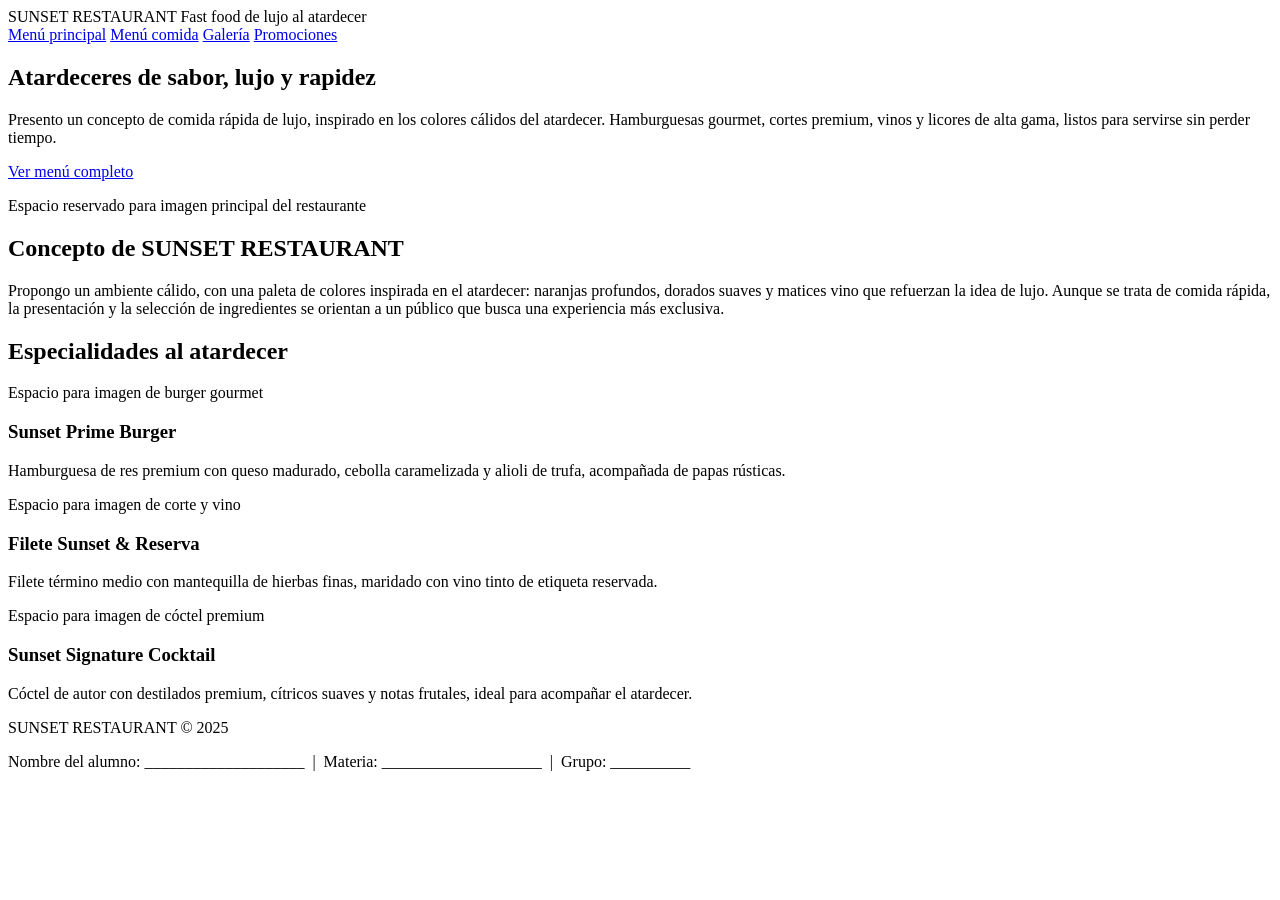
==== index.html @ 920dcea0 "Create index.html for SUNSET RESTAURANT homepage This HTML file defines the structure and content fo" ====
<!DOCTYPE html>
<html lang="es">
<head>
  <!-- En esta sección defino la configuración básica del documento -->
  <meta charset="UTF-8">
  <meta name="viewport" content="width=device-width, initial-scale=1.0">
  <title>SUNSET RESTAURANT - Menú principal</title>
  <link rel="stylesheet" href="css/styles.css">
</head>
<body>
  <!-- En esta sección defino el encabezado principal con el logotipo y la navegación -->
  <header class="encabezado">
    <div class="contenedor encabezado__contenido">
      <div class="logo">
        <span class="logo__titulo">SUNSET RESTAURANT</span>
        <span class="logo__subtitulo">Fast food de lujo al atardecer</span>
      </div>

      <nav class="navegacion">
        <a href="index.html" class="navegacion__link navegacion__link--activo">Menú principal</a>
        <a href="menu.html" class="navegacion__link">Menú comida</a>
        <a href="galeria.html" class="navegacion__link">Galería</a>
        <a href="promociones.html" class="navegacion__link">Promociones</a>
      </nav>
    </div>
  </header>

  <!-- En esta sección organizo el contenido principal de la página de inicio -->
  <main>
    <!-- En esta sección presento el bloque héroe de bienvenida -->
    <section class="hero">
      <div class="contenedor hero__contenido">
        <div class="hero__texto">
          <h1 class="hero__titulo">Atardeceres de sabor, lujo y rapidez</h1>
          <p class="hero__descripcion">
            Presento un concepto de comida rápida de lujo, inspirado en los colores cálidos del
            atardecer. Hamburguesas gourmet, cortes premium, vinos y licores de alta gama,
            listos para servirse sin perder tiempo.
          </p>
          <a href="menu.html" class="boton boton--primario">Ver menú completo</a>
        </div>

        <!-- En esta sección reservo un espacio visual para una imagen principal futura -->
        <div class="hero__imagen-placeholder">
          <p class="hero__imagen-texto">
            Espacio reservado para imagen principal del restaurante
          </p>
        </div>
      </div>
    </section>

    <!-- En esta sección defino la información básica del restaurante -->
    <section class="bloque fondo-oscuro">
      <div class="contenedor bloque__contenido">
        <h2 class="bloque__titulo">Concepto de SUNSET RESTAURANT</h2>
        <p class="bloque__texto">
          Propongo un ambiente cálido, con una paleta de colores inspirada en el atardecer:
          naranjas profundos, dorados suaves y matices vino que refuerzan la idea de lujo.
          Aunque se trata de comida rápida, la presentación y la selección de ingredientes
          se orientan a un público que busca una experiencia más exclusiva.
        </p>
      </div>
    </section>

    <!-- En esta sección presento algunos platillos destacados de manera resumida -->
    <section class="bloque">
      <div class="contenedor">
        <h2 class="bloque__titulo">Especialidades al atardecer</h2>
        <div class="grid-tarjetas">
          <article class="tarjeta">
            <!-- En esta sección reservo el espacio para la imagen del platillo -->
            <div class="tarjeta__imagen-placeholder">
              Espacio para imagen de burger gourmet
            </div>
            <h3 class="tarjeta__titulo">Sunset Prime Burger</h3>
            <p class="tarjeta__texto">
              Hamburguesa de res premium con queso madurado, cebolla caramelizada
              y alioli de trufa, acompañada de papas rústicas.
            </p>
          </article>

          <article class="tarjeta">
            <div class="tarjeta__imagen-placeholder">
              Espacio para imagen de corte y vino
            </div>
            <h3 class="tarjeta__titulo">Filete Sunset &amp; Reserva</h3>
            <p class="tarjeta__texto">
              Filete término medio con mantequilla de hierbas finas, maridado con
              vino tinto de etiqueta reservada.
            </p>
          </article>

          <article class="tarjeta">
            <div class="tarjeta__imagen-placeholder">
              Espacio para imagen de cóctel premium
            </div>
            <h3 class="tarjeta__titulo">Sunset Signature Cocktail</h3>
            <p class="tarjeta__texto">
              Cóctel de autor con destilados premium, cítricos suaves y notas frutales,
              ideal para acompañar el atardecer.
            </p>
          </article>
        </div>
      </div>
    </section>
  </main>

  <!-- En esta sección defino el pie de página con datos de contacto académicos -->
  <footer class="pie">
    <div class="contenedor pie__contenido">
      <p class="pie__texto">SUNSET RESTAURANT &copy; 2025</p>
      <p class="pie__texto">
        Nombre del alumno: ____________________ &nbsp;|&nbsp;
        Materia: ____________________ &nbsp;|&nbsp;
        Grupo: __________
      </p>
    </div>
  </footer>
</body>
</html>
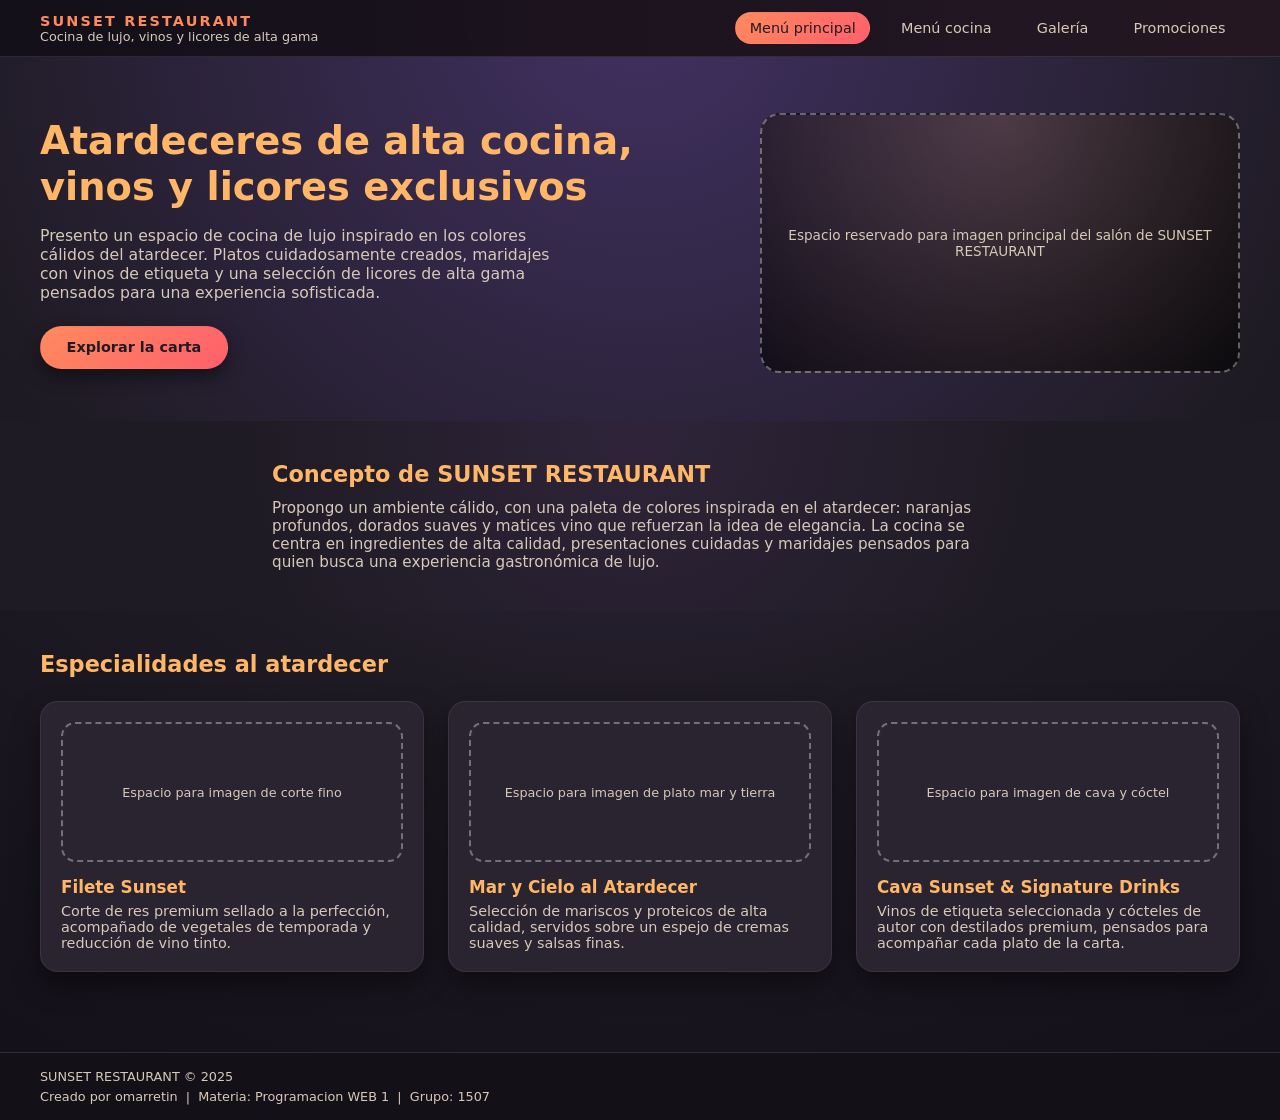
==== commit ee8bf8b6: "2 Updated the content and structure of the index.html file to enhance the restaurant's presentation " ====
--- a/index.html
+++ b/index.html
@@ -5,7 +5,7 @@
   <meta charset="UTF-8">
   <meta name="viewport" content="width=device-width, initial-scale=1.0">
   <title>SUNSET RESTAURANT - Menú principal</title>
-  <link rel="stylesheet" href="css/styles.css">
+  <link rel="stylesheet" href="styles.css">
 </head>
 <body>
   <!-- En esta sección defino el encabezado principal con el logotipo y la navegación -->
@@ -13,12 +13,12 @@
     <div class="contenedor encabezado__contenido">
       <div class="logo">
         <span class="logo__titulo">SUNSET RESTAURANT</span>
-        <span class="logo__subtitulo">Fast food de lujo al atardecer</span>
+        <span class="logo__subtitulo">Cocina de lujo, vinos y licores de alta gama</span>
       </div>
 
       <nav class="navegacion">
         <a href="index.html" class="navegacion__link navegacion__link--activo">Menú principal</a>
-        <a href="menu.html" class="navegacion__link">Menú comida</a>
+        <a href="menu.html" class="navegacion__link">Menú cocina</a>
         <a href="galeria.html" class="navegacion__link">Galería</a>
         <a href="promociones.html" class="navegacion__link">Promociones</a>
       </nav>
@@ -31,38 +31,39 @@
     <section class="hero">
       <div class="contenedor hero__contenido">
         <div class="hero__texto">
-          <h1 class="hero__titulo">Atardeceres de sabor, lujo y rapidez</h1>
+          <h1 class="hero__titulo">Atardeceres de alta cocina, vinos y licores exclusivos</h1>
           <p class="hero__descripcion">
-            Presento un concepto de comida rápida de lujo, inspirado en los colores cálidos del
-            atardecer. Hamburguesas gourmet, cortes premium, vinos y licores de alta gama,
-            listos para servirse sin perder tiempo.
+            Presento un espacio de cocina de lujo inspirado en los colores cálidos del
+            atardecer. Platos cuidadosamente creados, maridajes con vinos de etiqueta
+            y una selección de licores de alta gama pensados para una experiencia
+            sofisticada.
           </p>
-          <a href="menu.html" class="boton boton--primario">Ver menú completo</a>
+          <a href="menu.html" class="boton boton--primario">Explorar la carta</a>
         </div>
 
         <!-- En esta sección reservo un espacio visual para una imagen principal futura -->
         <div class="hero__imagen-placeholder">
           <p class="hero__imagen-texto">
-            Espacio reservado para imagen principal del restaurante
+            Espacio reservado para imagen principal del salón de SUNSET RESTAURANT
           </p>
         </div>
       </div>
     </section>
 
-    <!-- En esta sección defino la información básica del restaurante -->
+    <!-- En esta sección defino la información general del concepto del restaurante -->
     <section class="bloque fondo-oscuro">
       <div class="contenedor bloque__contenido">
         <h2 class="bloque__titulo">Concepto de SUNSET RESTAURANT</h2>
         <p class="bloque__texto">
           Propongo un ambiente cálido, con una paleta de colores inspirada en el atardecer:
-          naranjas profundos, dorados suaves y matices vino que refuerzan la idea de lujo.
-          Aunque se trata de comida rápida, la presentación y la selección de ingredientes
-          se orientan a un público que busca una experiencia más exclusiva.
+          naranjas profundos, dorados suaves y matices vino que refuerzan la idea de elegancia.
+          La cocina se centra en ingredientes de alta calidad, presentaciones cuidadas y
+          maridajes pensados para quien busca una experiencia gastronómica de lujo.
         </p>
       </div>
     </section>
 
-    <!-- En esta sección presento algunos platillos destacados de manera resumida -->
+    <!-- En esta sección presento algunas especialidades de manera resumida -->
     <section class="bloque">
       <div class="contenedor">
         <h2 class="bloque__titulo">Especialidades al atardecer</h2>
@@ -70,34 +71,34 @@
           <article class="tarjeta">
             <!-- En esta sección reservo el espacio para la imagen del platillo -->
             <div class="tarjeta__imagen-placeholder">
-              Espacio para imagen de burger gourmet
+              Espacio para imagen de corte fino
             </div>
-            <h3 class="tarjeta__titulo">Sunset Prime Burger</h3>
+            <h3 class="tarjeta__titulo">Filete Sunset</h3>
             <p class="tarjeta__texto">
-              Hamburguesa de res premium con queso madurado, cebolla caramelizada
-              y alioli de trufa, acompañada de papas rústicas.
+              Corte de res premium sellado a la perfección, acompañado de vegetales de temporada
+              y reducción de vino tinto.
             </p>
           </article>
 
           <article class="tarjeta">
             <div class="tarjeta__imagen-placeholder">
-              Espacio para imagen de corte y vino
+              Espacio para imagen de plato mar y tierra
             </div>
-            <h3 class="tarjeta__titulo">Filete Sunset &amp; Reserva</h3>
+            <h3 class="tarjeta__titulo">Mar y Cielo al Atardecer</h3>
             <p class="tarjeta__texto">
-              Filete término medio con mantequilla de hierbas finas, maridado con
-              vino tinto de etiqueta reservada.
+              Selección de mariscos y proteicos de alta calidad, servidos sobre un espejo de
+              cremas suaves y salsas finas.
             </p>
           </article>
 
           <article class="tarjeta">
             <div class="tarjeta__imagen-placeholder">
-              Espacio para imagen de cóctel premium
+              Espacio para imagen de cava y cóctel
             </div>
-            <h3 class="tarjeta__titulo">Sunset Signature Cocktail</h3>
+            <h3 class="tarjeta__titulo">Cava Sunset &amp; Signature Drinks</h3>
             <p class="tarjeta__texto">
-              Cóctel de autor con destilados premium, cítricos suaves y notas frutales,
-              ideal para acompañar el atardecer.
+              Vinos de etiqueta seleccionada y cócteles de autor con destilados premium,
+              pensados para acompañar cada plato de la carta.
             </p>
           </article>
         </div>
@@ -110,9 +111,9 @@
     <div class="contenedor pie__contenido">
       <p class="pie__texto">SUNSET RESTAURANT &copy; 2025</p>
       <p class="pie__texto">
-        Nombre del alumno: ____________________ &nbsp;|&nbsp;
-        Materia: ____________________ &nbsp;|&nbsp;
-        Grupo: __________
+        Creado por omarretin &nbsp;|&nbsp;
+        Materia: Programacion WEB 1 &nbsp;|&nbsp;
+        Grupo: 1507
       </p>
     </div>
   </footer>
--- a/styles.css
+++ b/styles.css
@@ -0,0 +1,345 @@
+/* En esta sección defino la configuración global de la página */
+* {
+  margin: 0;
+  padding: 0;
+  box-sizing: border-box;
+}
+
+/* En esta sección establezco la paleta de colores inspirada en el atardecer */
+:root {
+  --color-fondo-principal: #1f1b24;
+  --color-fondo-seccion: #2a2330;
+  --color-fondo-claro: #31263e;
+  --color-primario: #ff8a5c;       /* naranja atardecer */
+  --color-secundario: #ffb767;     /* dorado suave */
+  --color-acento: #ff5f6d;         /* rojo cálido */
+  --color-texto: #fdf5e6;          /* marfil claro */
+  --color-texto-secundario: #d7c9b8;
+  --color-borde-placeholder: rgba(255, 255, 255, 0.35);
+}
+
+/* En esta sección defino la tipografía y el fondo general */
+body {
+  font-family: system-ui, -apple-system, BlinkMacSystemFont, "Segoe UI", sans-serif;
+  background: radial-gradient(circle at top, #413162 0, #1f1b24 55%, #120f18 100%);
+  color: var(--color-texto);
+}
+
+/* En esta sección defino el contenedor principal de ancho limitado */
+.contenedor {
+  width: min(1200px, 100% - 3rem);
+  margin: 0 auto;
+}
+
+/* En esta sección defino el encabezado y la barra de navegación */
+.encabezado {
+  position: sticky;
+  top: 0;
+  z-index: 50;
+  background: linear-gradient(
+    to right,
+    rgba(18, 15, 24, 0.97),
+    rgba(37, 23, 34, 0.97)
+  );
+  backdrop-filter: blur(6px);
+  border-bottom: 1px solid rgba(255, 255, 255, 0.1);
+}
+
+.encabezado__contenido {
+  display: flex;
+  justify-content: space-between;
+  align-items: center;
+  padding: 0.75rem 0;
+  gap: 1.5rem;
+}
+
+/* En esta sección defino el estilo del logotipo textual */
+.logo {
+  display: flex;
+  flex-direction: column;
+}
+
+.logo__titulo {
+  letter-spacing: 0.15em;
+  font-size: 0.9rem;
+  font-weight: 700;
+  text-transform: uppercase;
+  color: var(--color-primario);
+}
+
+.logo__subtitulo {
+  font-size: 0.8rem;
+  color: var(--color-texto-secundario);
+}
+
+/* En esta sección defino la navegación principal */
+.navegacion {
+  display: flex;
+  gap: 1rem;
+  flex-wrap: wrap;
+  justify-content: flex-end;
+}
+
+.navegacion__link {
+  text-decoration: none;
+  font-size: 0.9rem;
+  color: var(--color-texto-secundario);
+  padding: 0.45rem 0.85rem;
+  border-radius: 999px;
+  border: 1px solid transparent;
+  transition: background 0.2s ease, color 0.2s ease, border-color 0.2s ease;
+}
+
+.navegacion__link:hover {
+  background: rgba(255, 255, 255, 0.05);
+  border-color: rgba(255, 255, 255, 0.15);
+  color: var(--color-texto);
+}
+
+.navegacion__link--activo {
+  background: linear-gradient(135deg, var(--color-primario), var(--color-acento));
+  color: #1f1b24;
+  border-color: transparent;
+}
+
+/* En esta sección defino el bloque héroe de la página principal */
+.hero {
+  padding: 3.5rem 0 3rem;
+}
+
+.hero__contenido {
+  display: grid;
+  grid-template-columns: minmax(0, 1.4fr) minmax(0, 1fr);
+  gap: 3rem;
+  align-items: center;
+}
+
+.hero__titulo {
+  font-size: clamp(2rem, 3vw, 2.6rem);
+  line-height: 1.2;
+  margin-bottom: 1rem;
+  color: var(--color-secundario);
+}
+
+.hero__descripcion {
+  font-size: 0.98rem;
+  color: var(--color-texto-secundario);
+  max-width: 32rem;
+  margin-bottom: 1.5rem;
+}
+
+/* En esta sección defino los estilos de botones */
+.boton {
+  display: inline-flex;
+  align-items: center;
+  justify-content: center;
+  padding: 0.8rem 1.6rem;
+  border-radius: 999px;
+  font-size: 0.9rem;
+  font-weight: 600;
+  text-decoration: none;
+  border: 1px solid transparent;
+  cursor: pointer;
+}
+
+.boton--primario {
+  background: linear-gradient(135deg, var(--color-primario), var(--color-acento));
+  color: #1f1b24;
+  box-shadow: 0 8px 18px rgba(0, 0, 0, 0.45);
+}
+
+/* En esta sección reservo el aspecto del placeholder de imagen principal */
+.hero__imagen-placeholder {
+  height: 260px;
+  border-radius: 1.25rem;
+  border: 2px dashed var(--color-borde-placeholder);
+  background: radial-gradient(circle at top, rgba(255, 184, 103, 0.15), rgba(0, 0, 0, 0.6));
+  display: flex;
+  align-items: center;
+  justify-content: center;
+  padding: 1rem;
+}
+
+.hero__imagen-texto {
+  font-size: 0.85rem;
+  text-align: center;
+  color: var(--color-texto-secundario);
+}
+
+/* En esta sección defino bloques generales reutilizables */
+.bloque {
+  padding: 2.5rem 0;
+}
+
+.fondo-oscuro {
+  background: radial-gradient(circle at top, #2f243a 0, #1f1b24 60%);
+}
+
+.bloque__contenido {
+  max-width: 46rem;
+}
+
+.bloque__titulo {
+  font-size: 1.4rem;
+  margin-bottom: 0.75rem;
+  color: var(--color-secundario);
+}
+
+.bloque__texto {
+  font-size: 0.95rem;
+  color: var(--color-texto-secundario);
+}
+
+/* En esta sección defino las tarjetas de contenido */
+.grid-tarjetas {
+  display: grid;
+  gap: 1.5rem;
+  margin-top: 1.5rem;
+}
+
+@media (min-width: 768px) {
+  .grid-tarjetas {
+    grid-template-columns: repeat(3, minmax(0, 1fr));
+  }
+}
+
+.tarjeta {
+  background: var(--color-fondo-seccion);
+  border-radius: 1.1rem;
+  padding: 1.25rem;
+  border: 1px solid rgba(255, 255, 255, 0.08);
+  box-shadow: 0 12px 28px rgba(0, 0, 0, 0.45);
+}
+
+.tarjeta--menu {
+  min-height: 260px;
+}
+
+.tarjeta--promo {
+  min-height: 170px;
+}
+
+.tarjeta__imagen-placeholder {
+  height: 140px;
+  border-radius: 0.9rem;
+  border: 2px dashed var(--color-borde-placeholder);
+  display: flex;
+  align-items: center;
+  justify-content: center;
+  font-size: 0.8rem;
+  color: var(--color-texto-secundario);
+  margin-bottom: 0.9rem;
+}
+
+.tarjeta__titulo {
+  font-size: 1.05rem;
+  margin-bottom: 0.4rem;
+  color: var(--color-secundario);
+}
+
+.tarjeta__texto {
+  font-size: 0.9rem;
+  color: var(--color-texto-secundario);
+}
+
+.tarjeta__texto--resaltado {
+  margin-top: 0.6rem;
+  color: var(--color-primario);
+  font-weight: 600;
+}
+
+.tarjeta__lista-precios {
+  list-style: none;
+  margin-top: 0.7rem;
+  font-size: 0.9rem;
+  color: var(--color-texto);
+}
+
+/* En esta sección defino los estilos específicos del menú de comida */
+.seccion-menu {
+  padding: 2.5rem 0 3rem;
+}
+
+.seccion-menu__titulo {
+  font-size: 1.6rem;
+  margin-bottom: 1.4rem;
+  color: var(--color-secundario);
+}
+
+.submenu {
+  margin-bottom: 2.3rem;
+}
+
+.submenu__titulo {
+  font-size: 1.2rem;
+  margin-bottom: 0.8rem;
+  color: var(--color-primario);
+}
+
+/* En esta sección defino la cuadrícula de galería */
+.seccion-galeria {
+  padding: 2.5rem 0 3rem;
+}
+
+.seccion-galeria__texto {
+  font-size: 0.95rem;
+  color: var(--color-texto-secundario);
+  margin-bottom: 1.5rem;
+}
+
+.grid-galeria {
+  display: grid;
+  gap: 1rem;
+}
+
+@media (min-width: 700px) {
+  .grid-galeria {
+    grid-template-columns: repeat(4, minmax(0, 1fr));
+  }
+}
+
+.galeria__item {
+  border-radius: 0.9rem;
+  border: 2px dashed var(--color-borde-placeholder);
+  background: radial-gradient(circle at top, rgba(255, 138, 92, 0.12), rgba(0, 0, 0, 0.55));
+  min-height: 120px;
+  display: flex;
+  align-items: center;
+  justify-content: center;
+  font-size: 0.8rem;
+  text-align: center;
+  color: var(--color-texto-secundario);
+}
+
+/* En esta sección defino el pie de página */
+.pie {
+  border-top: 1px solid rgba(255, 255, 255, 0.12);
+  background: #141018;
+  margin-top: 2.5rem;
+}
+
+.pie__contenido {
+  padding: 1rem 0;
+  display: flex;
+  flex-direction: column;
+  gap: 0.3rem;
+  font-size: 0.8rem;
+  color: var(--color-texto-secundario);
+}
+
+/* En esta sección defino ajustes responsivos básicos */
+@media (max-width: 768px) {
+  .encabezado__contenido {
+    flex-direction: column;
+    align-items: flex-start;
+  }
+
+  .hero__contenido {
+    grid-template-columns: minmax(0, 1fr);
+  }
+
+  .hero__imagen-placeholder {
+    order: -1;
+    height: 200px;
+  }
+}
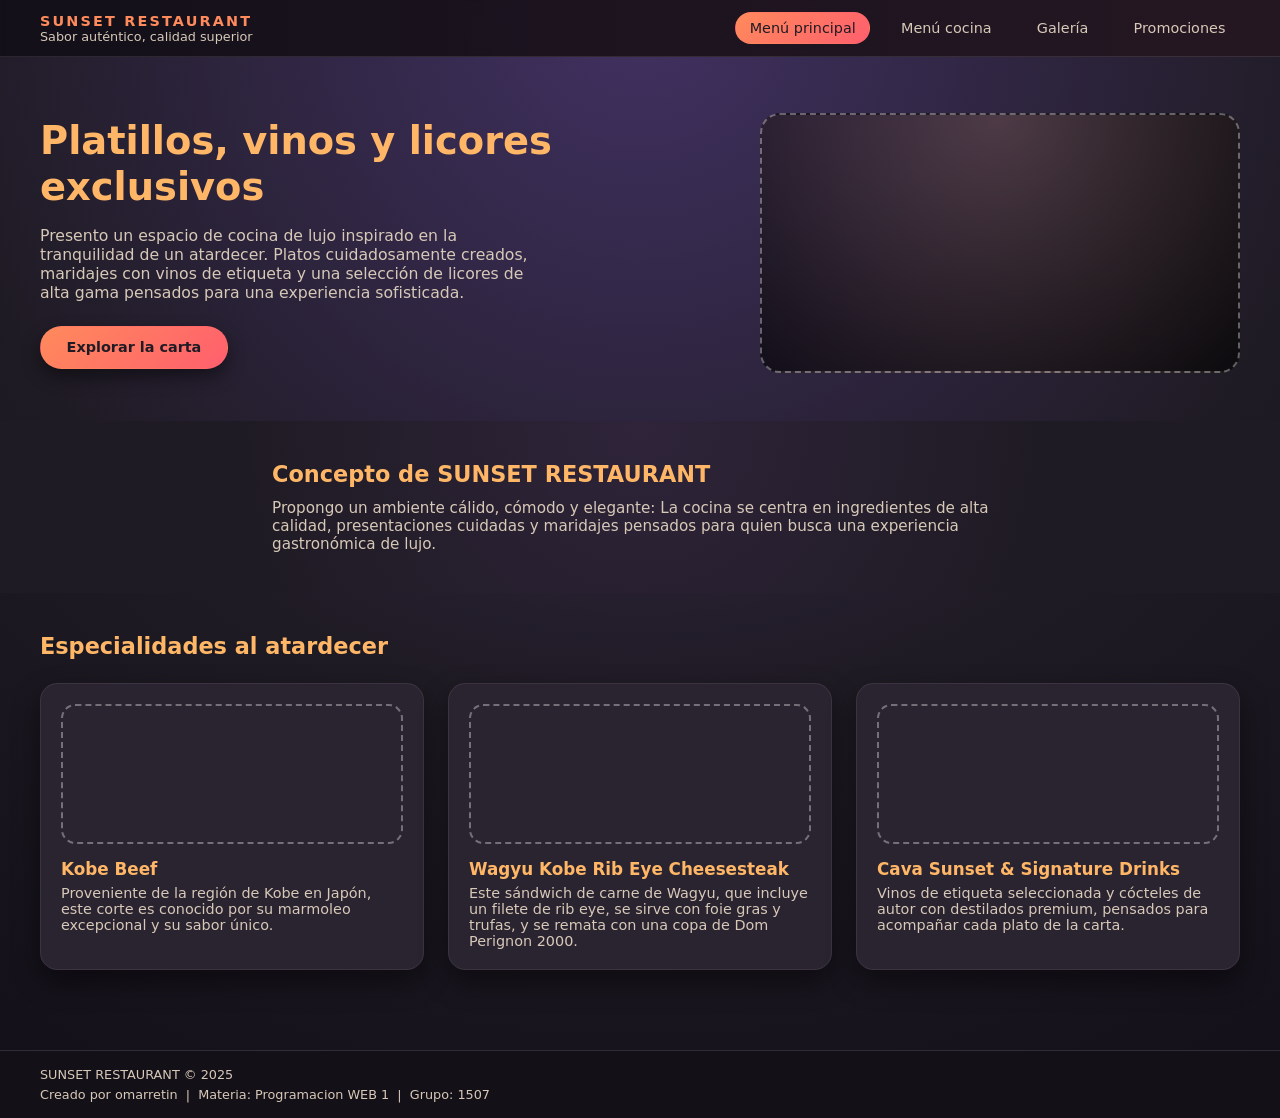
==== commit fd420481: "plat" ====
--- a/index.html
+++ b/index.html
@@ -13,7 +13,7 @@
     <div class="contenedor encabezado__contenido">
       <div class="logo">
         <span class="logo__titulo">SUNSET RESTAURANT</span>
-        <span class="logo__subtitulo">Cocina de lujo, vinos y licores de alta gama</span>
+        <span class="logo__subtitulo">Sabor auténtico, calidad superior</span>
       </div>
 
       <nav class="navegacion">
@@ -27,13 +27,12 @@
 
   <!-- En esta sección organizo el contenido principal de la página de inicio -->
   <main>
-    <!-- En esta sección presento el bloque héroe de bienvenida -->
     <section class="hero">
       <div class="contenedor hero__contenido">
         <div class="hero__texto">
-          <h1 class="hero__titulo">Atardeceres de alta cocina, vinos y licores exclusivos</h1>
+          <h1 class="hero__titulo">Platillos, vinos y licores exclusivos</h1>
           <p class="hero__descripcion">
-            Presento un espacio de cocina de lujo inspirado en los colores cálidos del
+            Presento un espacio de cocina de lujo inspirado en la tranquilidad de un
             atardecer. Platos cuidadosamente creados, maridajes con vinos de etiqueta
             y una selección de licores de alta gama pensados para una experiencia
             sofisticada.
@@ -44,7 +43,7 @@
         <!-- En esta sección reservo un espacio visual para una imagen principal futura -->
         <div class="hero__imagen-placeholder">
           <p class="hero__imagen-texto">
-            Espacio reservado para imagen principal del salón de SUNSET RESTAURANT
+  
           </p>
         </div>
       </div>
@@ -55,8 +54,7 @@
       <div class="contenedor bloque__contenido">
         <h2 class="bloque__titulo">Concepto de SUNSET RESTAURANT</h2>
         <p class="bloque__texto">
-          Propongo un ambiente cálido, con una paleta de colores inspirada en el atardecer:
-          naranjas profundos, dorados suaves y matices vino que refuerzan la idea de elegancia.
+          Propongo un ambiente cálido, cómodo y elegante:
           La cocina se centra en ingredientes de alta calidad, presentaciones cuidadas y
           maridajes pensados para quien busca una experiencia gastronómica de lujo.
         </p>
@@ -71,29 +69,29 @@
           <article class="tarjeta">
             <!-- En esta sección reservo el espacio para la imagen del platillo -->
             <div class="tarjeta__imagen-placeholder">
-              Espacio para imagen de corte fino
+              
             </div>
-            <h3 class="tarjeta__titulo">Filete Sunset</h3>
+            <h3 class="tarjeta__titulo">Kobe Beef</h3>
             <p class="tarjeta__texto">
-              Corte de res premium sellado a la perfección, acompañado de vegetales de temporada
-              y reducción de vino tinto.
+              Proveniente de la región de Kobe en Japón, este corte es conocido 
+              por su marmoleo excepcional y su sabor único. 
             </p>
           </article>
 
           <article class="tarjeta">
             <div class="tarjeta__imagen-placeholder">
-              Espacio para imagen de plato mar y tierra
+              
             </div>
-            <h3 class="tarjeta__titulo">Mar y Cielo al Atardecer</h3>
+            <h3 class="tarjeta__titulo">Wagyu Kobe Rib Eye Cheesesteak</h3>
             <p class="tarjeta__texto">
-              Selección de mariscos y proteicos de alta calidad, servidos sobre un espejo de
-              cremas suaves y salsas finas.
+            Este sándwich de carne de Wagyu, que incluye un filete de rib eye, se sirve con foie gras
+            y trufas, y se remata con una copa de Dom Perignon 2000. 
             </p>
           </article>
 
           <article class="tarjeta">
             <div class="tarjeta__imagen-placeholder">
-              Espacio para imagen de cava y cóctel
+             
             </div>
             <h3 class="tarjeta__titulo">Cava Sunset &amp; Signature Drinks</h3>
             <p class="tarjeta__texto">
@@ -119,3 +117,4 @@
   </footer>
 </body>
 </html>
+
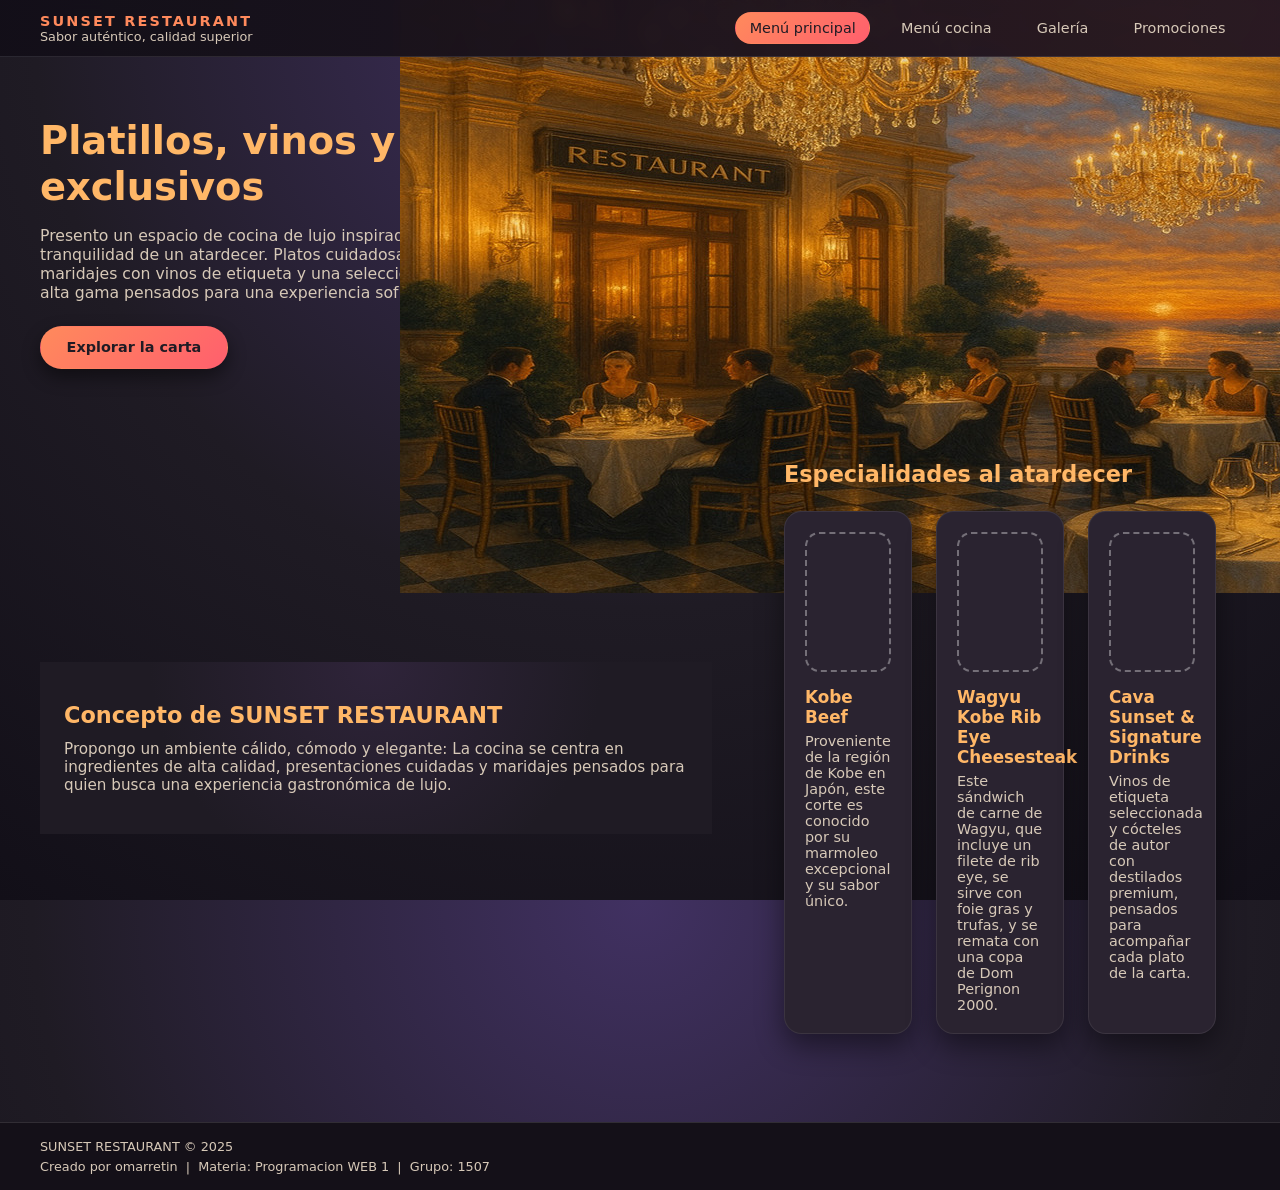
==== commit 6daff992: "Fix HTML structure and add image placeholder" ====
--- a/index.html
+++ b/index.html
@@ -42,12 +42,11 @@
 
         <!-- En esta sección reservo un espacio visual para una imagen principal futura -->
         <div class="hero__imagen-placeholder">
-          <p class="hero__imagen-texto">
-  
-          </p>
-        </div>
-      </div>
-    </section>
+  <img
+    src="restaurant.jpg"
+    alt="Vista del exterior de SUNSET RESTAURANT al atardecer"
+    class="hero__imagen">
+</div>
 
     <!-- En esta sección defino la información general del concepto del restaurante -->
     <section class="bloque fondo-oscuro">
@@ -118,3 +117,4 @@
 </body>
 </html>
 
+
--- a/styles.css
+++ b/styles.css
@@ -5,7 +5,7 @@
   box-sizing: border-box;
 }
 
-/* En esta sección establezco la paleta de colores inspirada en el atardecer */
+/* En esta sección establezco la paleta de colores  */
 :root {
   --color-fondo-principal: #1f1b24;
   --color-fondo-seccion: #2a2330;
@@ -24,6 +24,23 @@
   background: radial-gradient(circle at top, #413162 0, #1f1b24 55%, #120f18 100%);
   color: var(--color-texto);
 }
+
+/* En esta sección defino altura completa y estructura general de la página */
+html,
+body {
+  height: 100%;
+}
+
+body {
+  display: flex;
+  flex-direction: column;
+}
+
+/* En esta sección hago que el contenido principal empuje al pie de página */
+main {
+  flex: 1 0 auto;
+}
+
 
 /* En esta sección defino el contenedor principal de ancho limitado */
 .contenedor {
@@ -311,12 +328,13 @@
   color: var(--color-texto-secundario);
 }
 
-/* En esta sección defino el pie de página */
+/* En esta sección fijo el pie de página al final de la vista */
 .pie {
   border-top: 1px solid rgba(255, 255, 255, 0.12);
   background: #141018;
-  margin-top: 2.5rem;
-}
+  margin-top: 0;        /* elimino el espacio grande de arriba */
+}
+
 
 .pie__contenido {
   padding: 1rem 0;
@@ -343,3 +361,4 @@
     height: 200px;
   }
 }
+
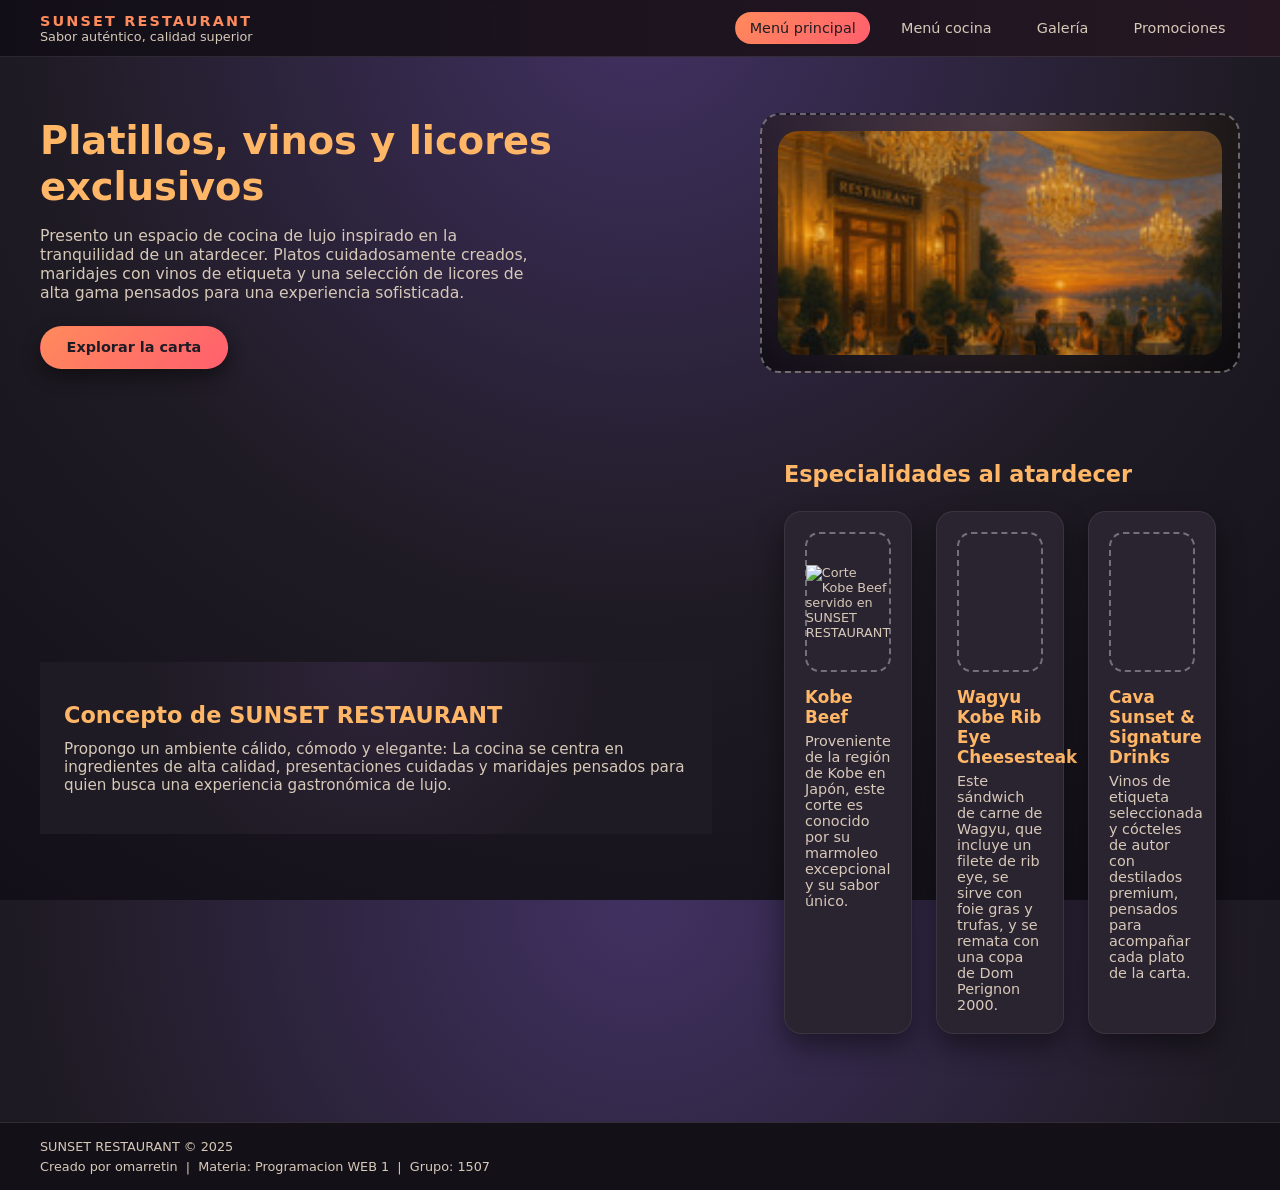
==== commit d91b5be9: "Update index.html" ====
--- a/index.html
+++ b/index.html
@@ -66,9 +66,13 @@
         <h2 class="bloque__titulo">Especialidades al atardecer</h2>
         <div class="grid-tarjetas">
           <article class="tarjeta">
+            
             <!-- En esta sección reservo el espacio para la imagen del platillo -->
             <div class="tarjeta__imagen-placeholder">
-              
+              <img
+    src="kobe.jpg"
+    alt="Corte Kobe Beef servido en SUNSET RESTAURANT"
+    class="tarjeta__imagen">
             </div>
             <h3 class="tarjeta__titulo">Kobe Beef</h3>
             <p class="tarjeta__texto">
@@ -118,3 +122,4 @@
 </html>
 
 
+
--- a/styles.css
+++ b/styles.css
@@ -145,6 +145,14 @@
   margin-bottom: 1.5rem;
 }
 
+.hero__imagen {
+  width: 100%;
+  height: 100%;
+  object-fit: cover;
+  border-radius: inherit;
+  display: block;
+}
+
 /* En esta sección defino los estilos de botones */
 .boton {
   display: inline-flex;
@@ -362,3 +370,4 @@
   }
 }
 
+
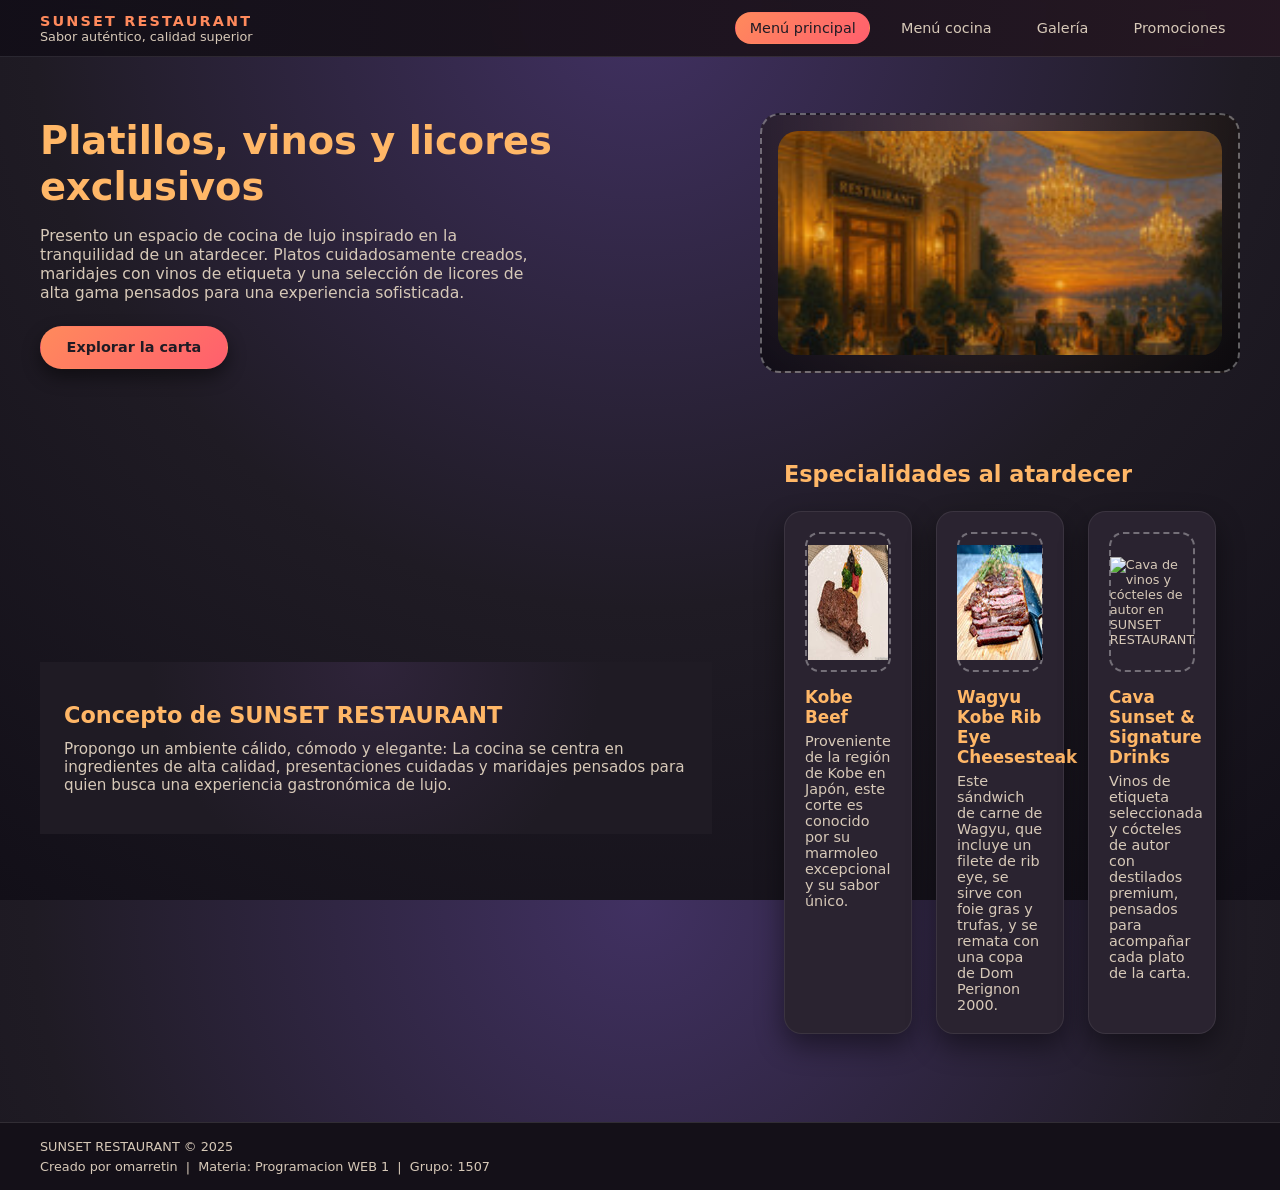
==== commit 13f188ec: "Fix HTML structure and add missing images" ====
--- a/index.html
+++ b/index.html
@@ -83,7 +83,10 @@
 
           <article class="tarjeta">
             <div class="tarjeta__imagen-placeholder">
-              
+              <img
+      src="Wagyu.jpg"
+      alt="Platillo Wagyu Kobe Rib Eye Cheesesteak en SUNSET RESTAURANT"
+      class="tarjeta__imagen">
             </div>
             <h3 class="tarjeta__titulo">Wagyu Kobe Rib Eye Cheesesteak</h3>
             <p class="tarjeta__texto">
@@ -94,7 +97,10 @@
 
           <article class="tarjeta">
             <div class="tarjeta__imagen-placeholder">
-             
+             <img
+      src="Vinos.jpg"
+      alt="Cava de vinos y cócteles de autor en SUNSET RESTAURANT"
+      class="tarjeta__imagen">
             </div>
             <h3 class="tarjeta__titulo">Cava Sunset &amp; Signature Drinks</h3>
             <p class="tarjeta__texto">
@@ -123,3 +129,4 @@
 
 
 
+
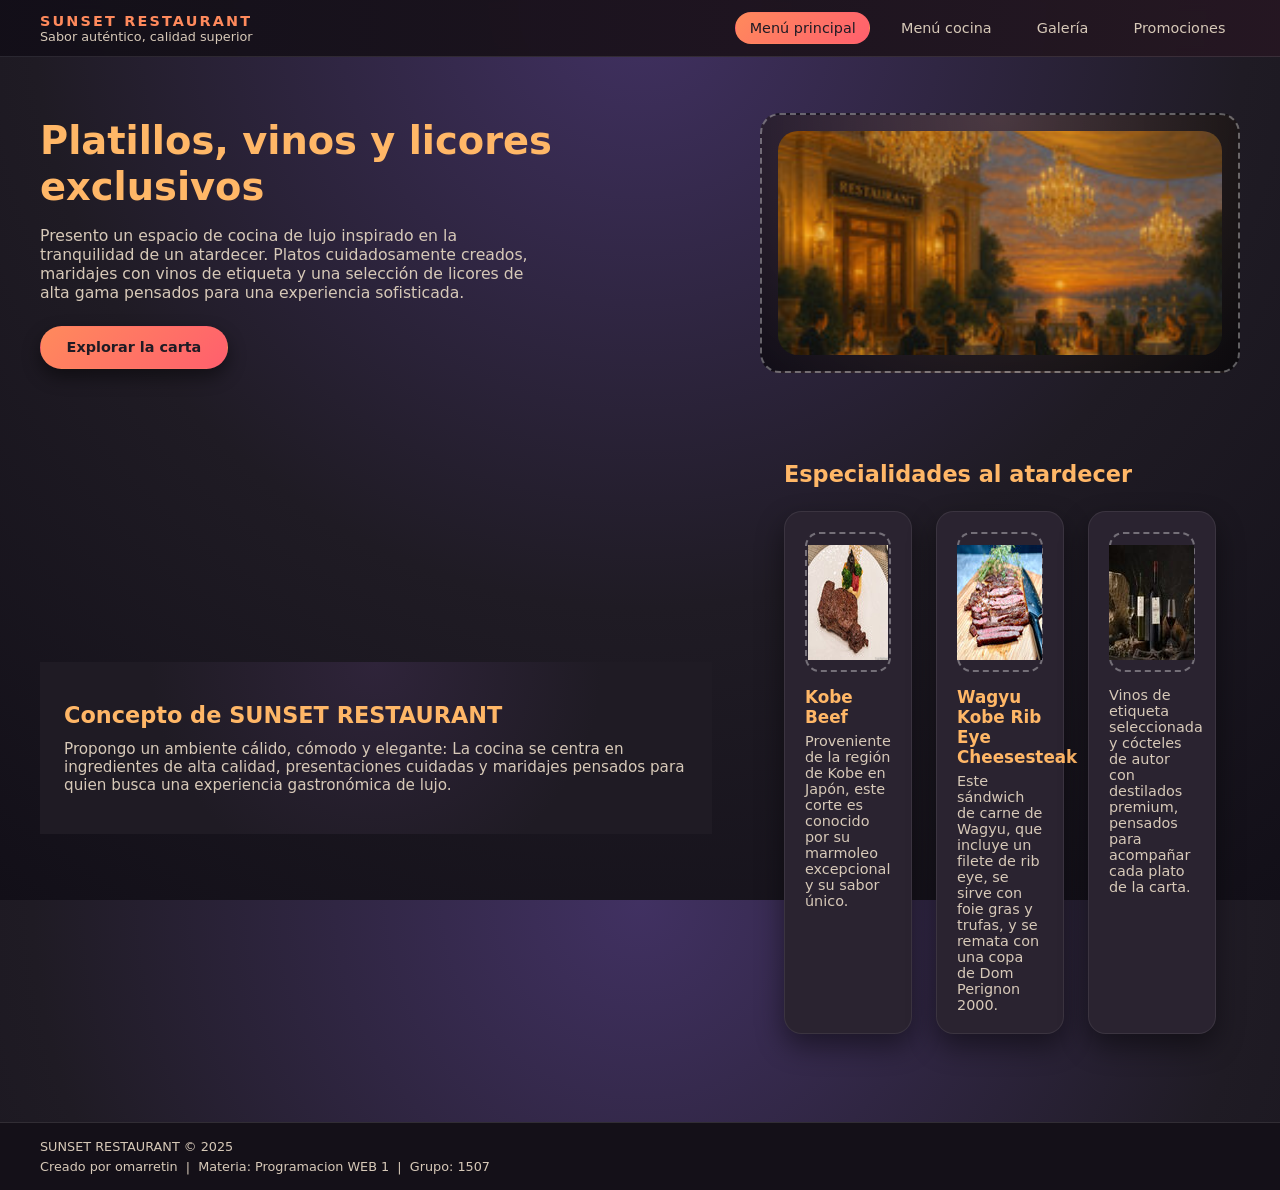
==== commit ecc3ecbe: "Fix HTML formatting and structure" ====
--- a/index.html
+++ b/index.html
@@ -102,7 +102,7 @@
       alt="Cava de vinos y cócteles de autor en SUNSET RESTAURANT"
       class="tarjeta__imagen">
             </div>
-            <h3 class="tarjeta__titulo">Cava Sunset &amp; Signature Drinks</h3>
+            <h3 class="tarjeta__titulo"></h3>
             <p class="tarjeta__texto">
               Vinos de etiqueta seleccionada y cócteles de autor con destilados premium,
               pensados para acompañar cada plato de la carta.
@@ -130,3 +130,4 @@
 
 
 
+
